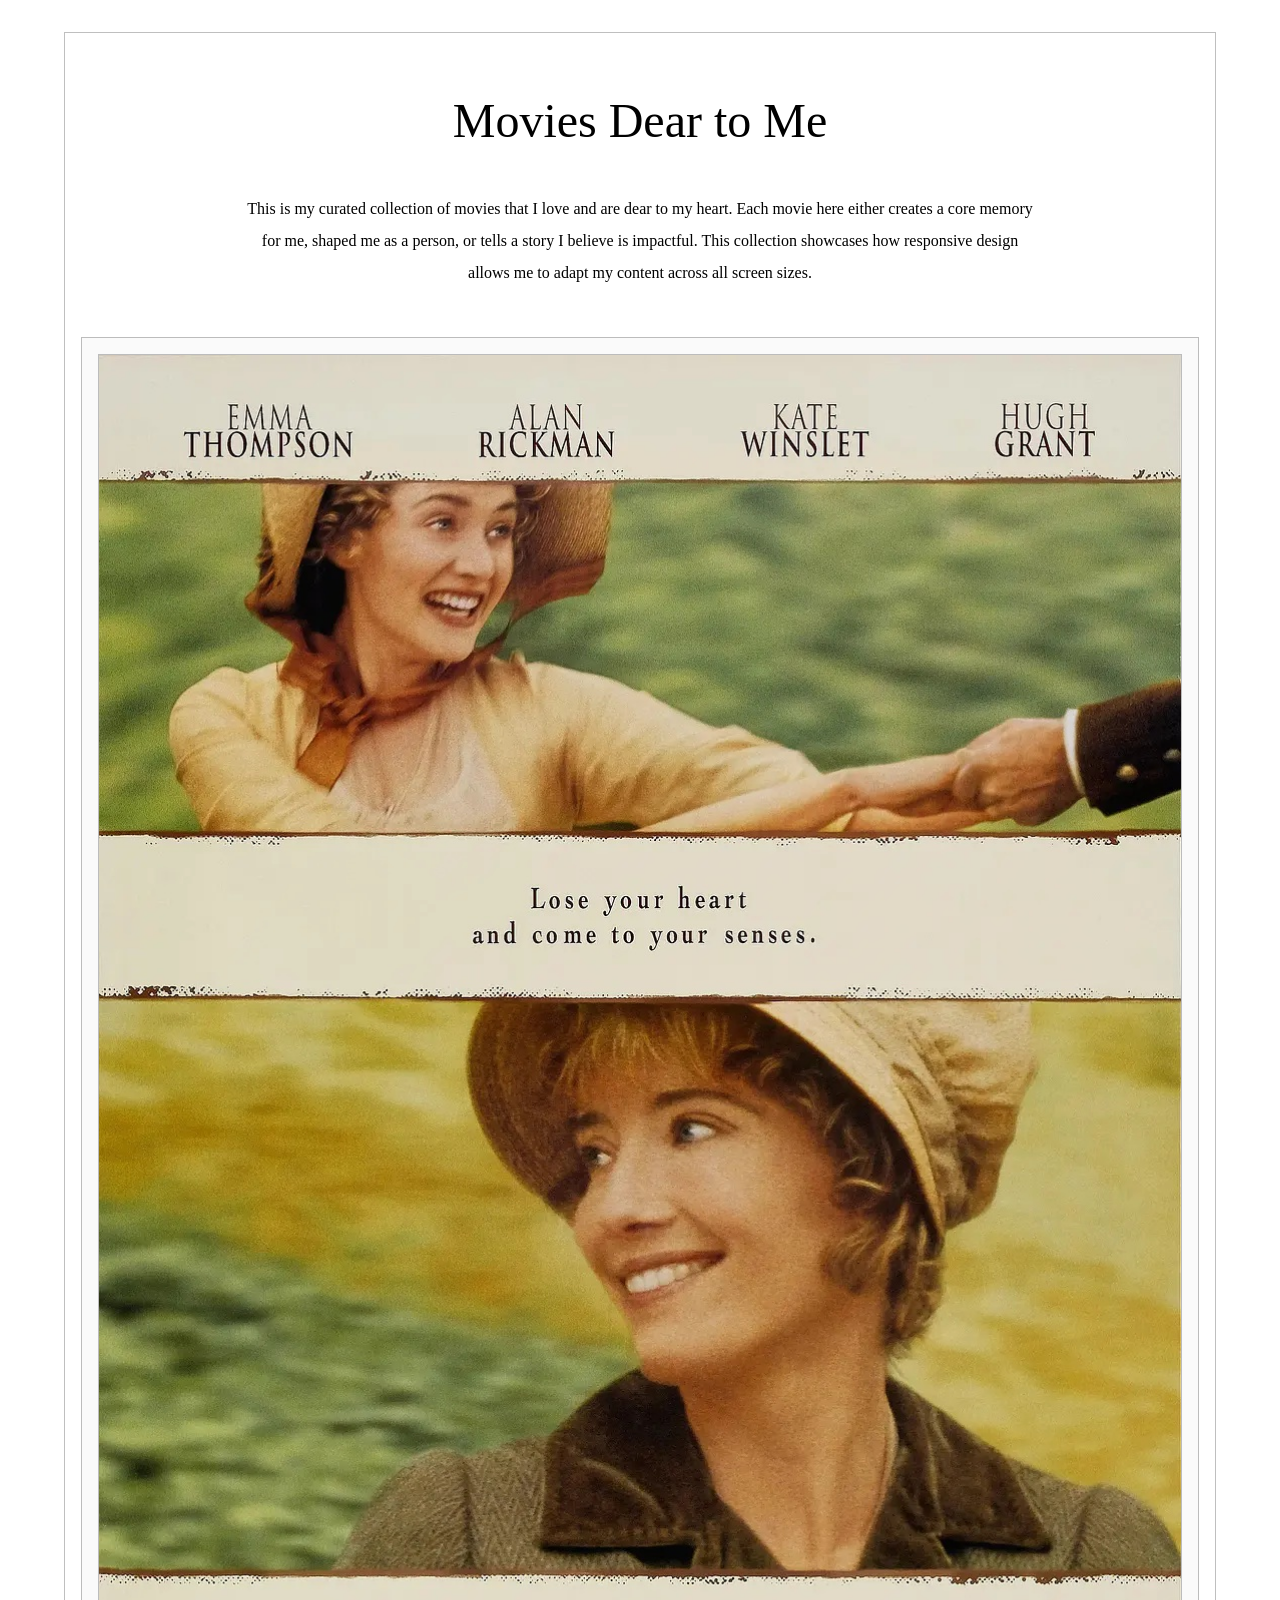
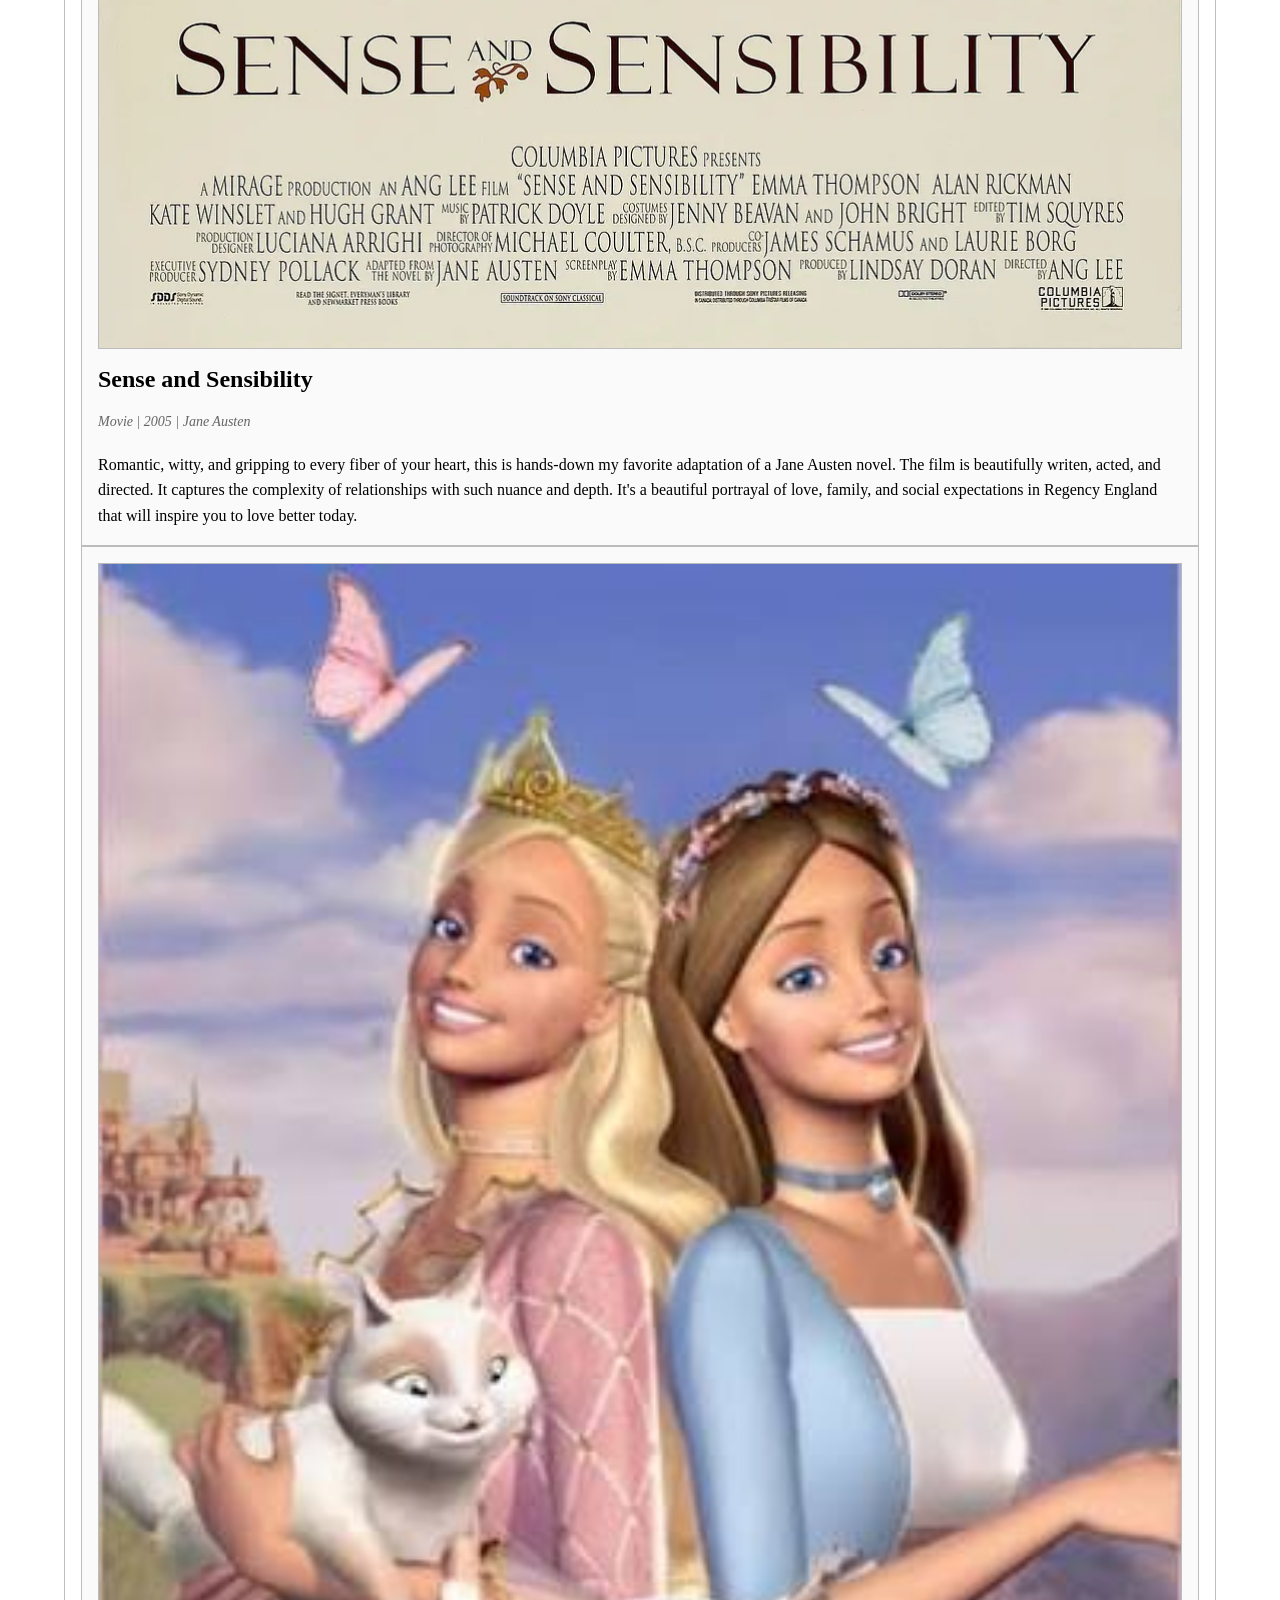
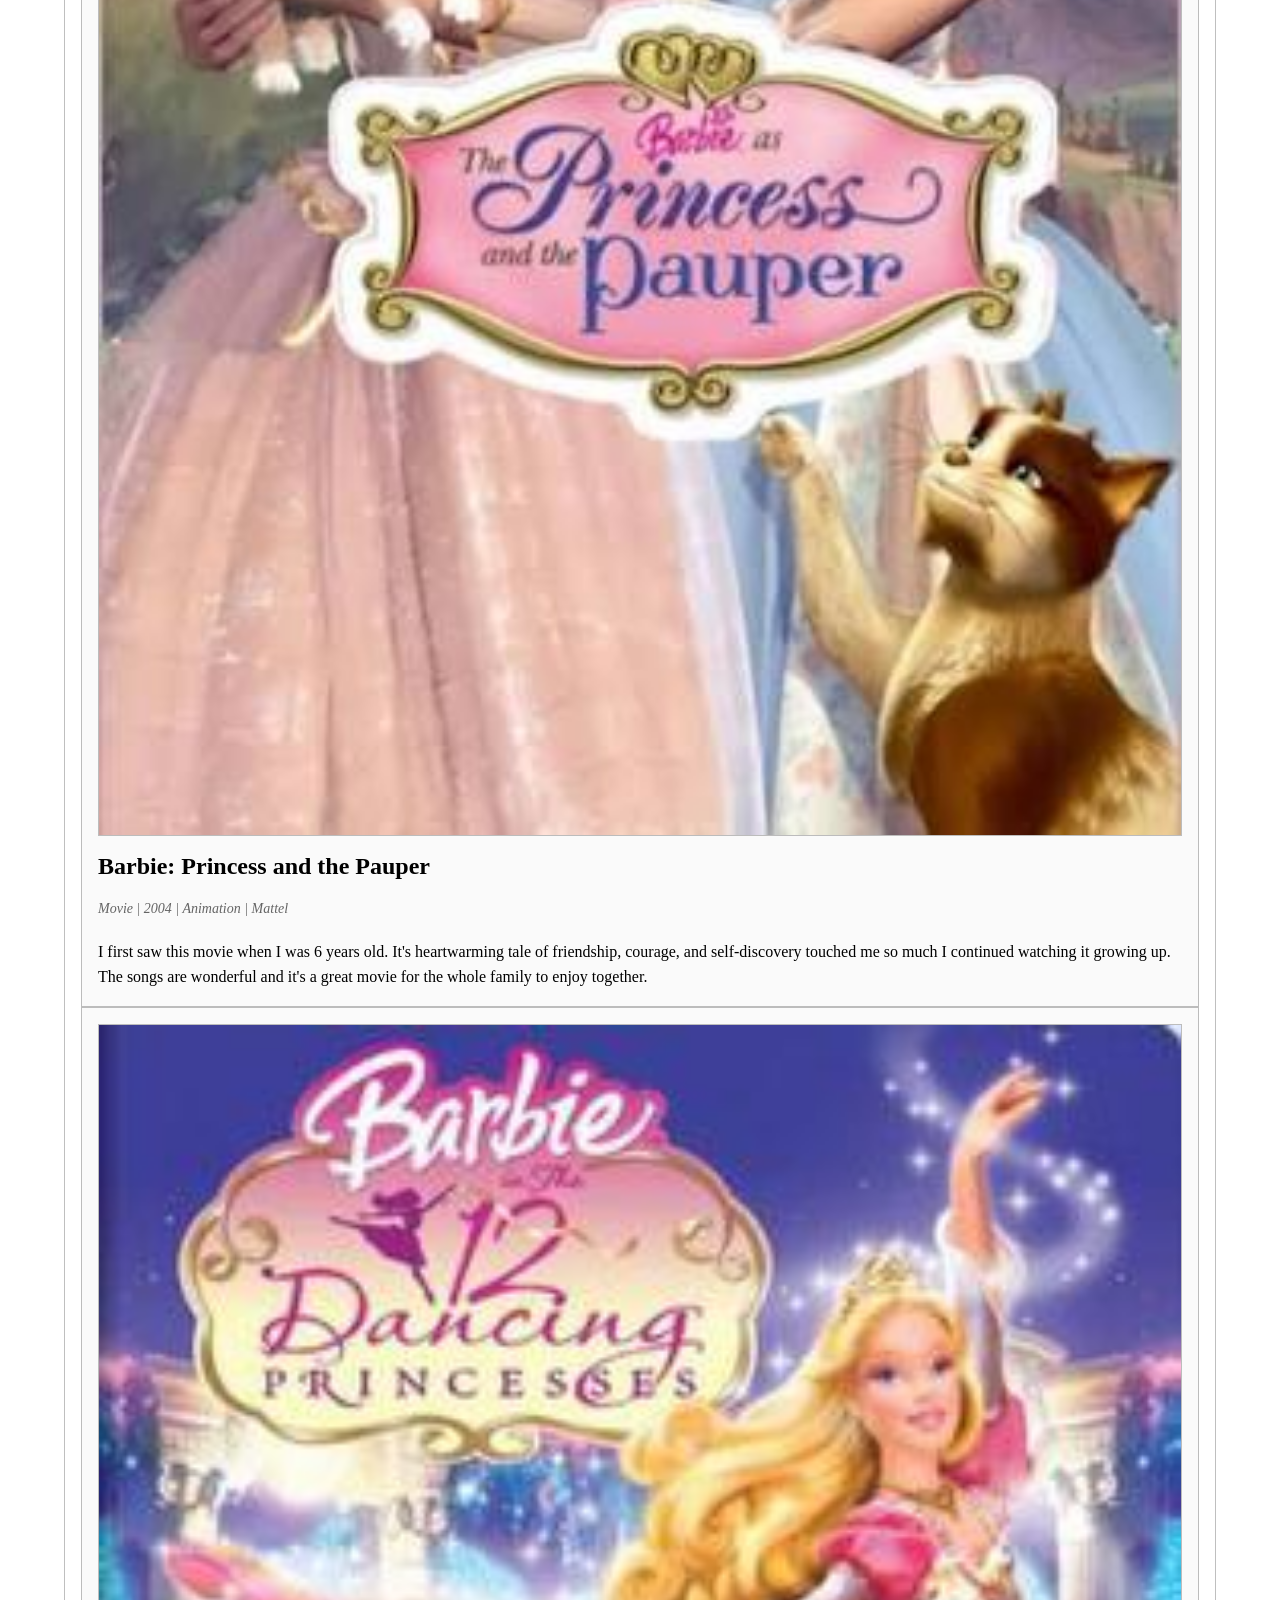
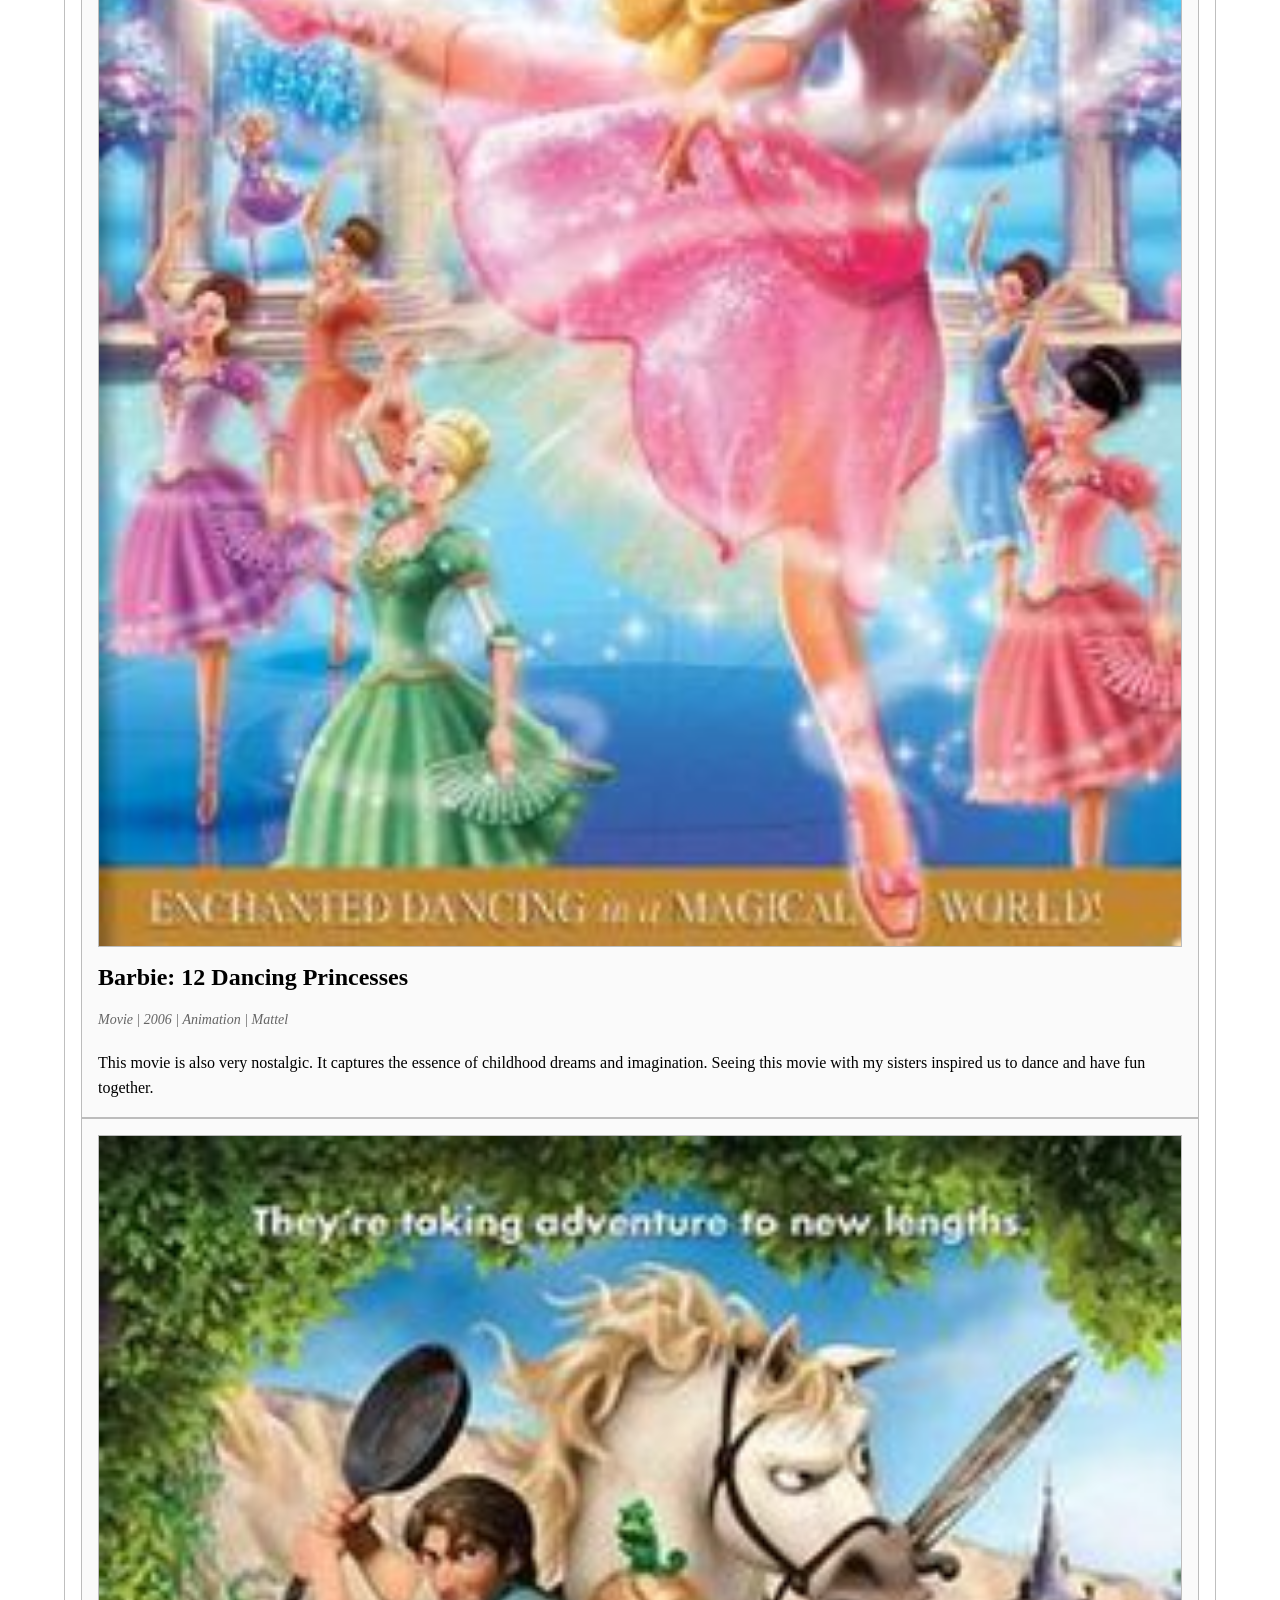
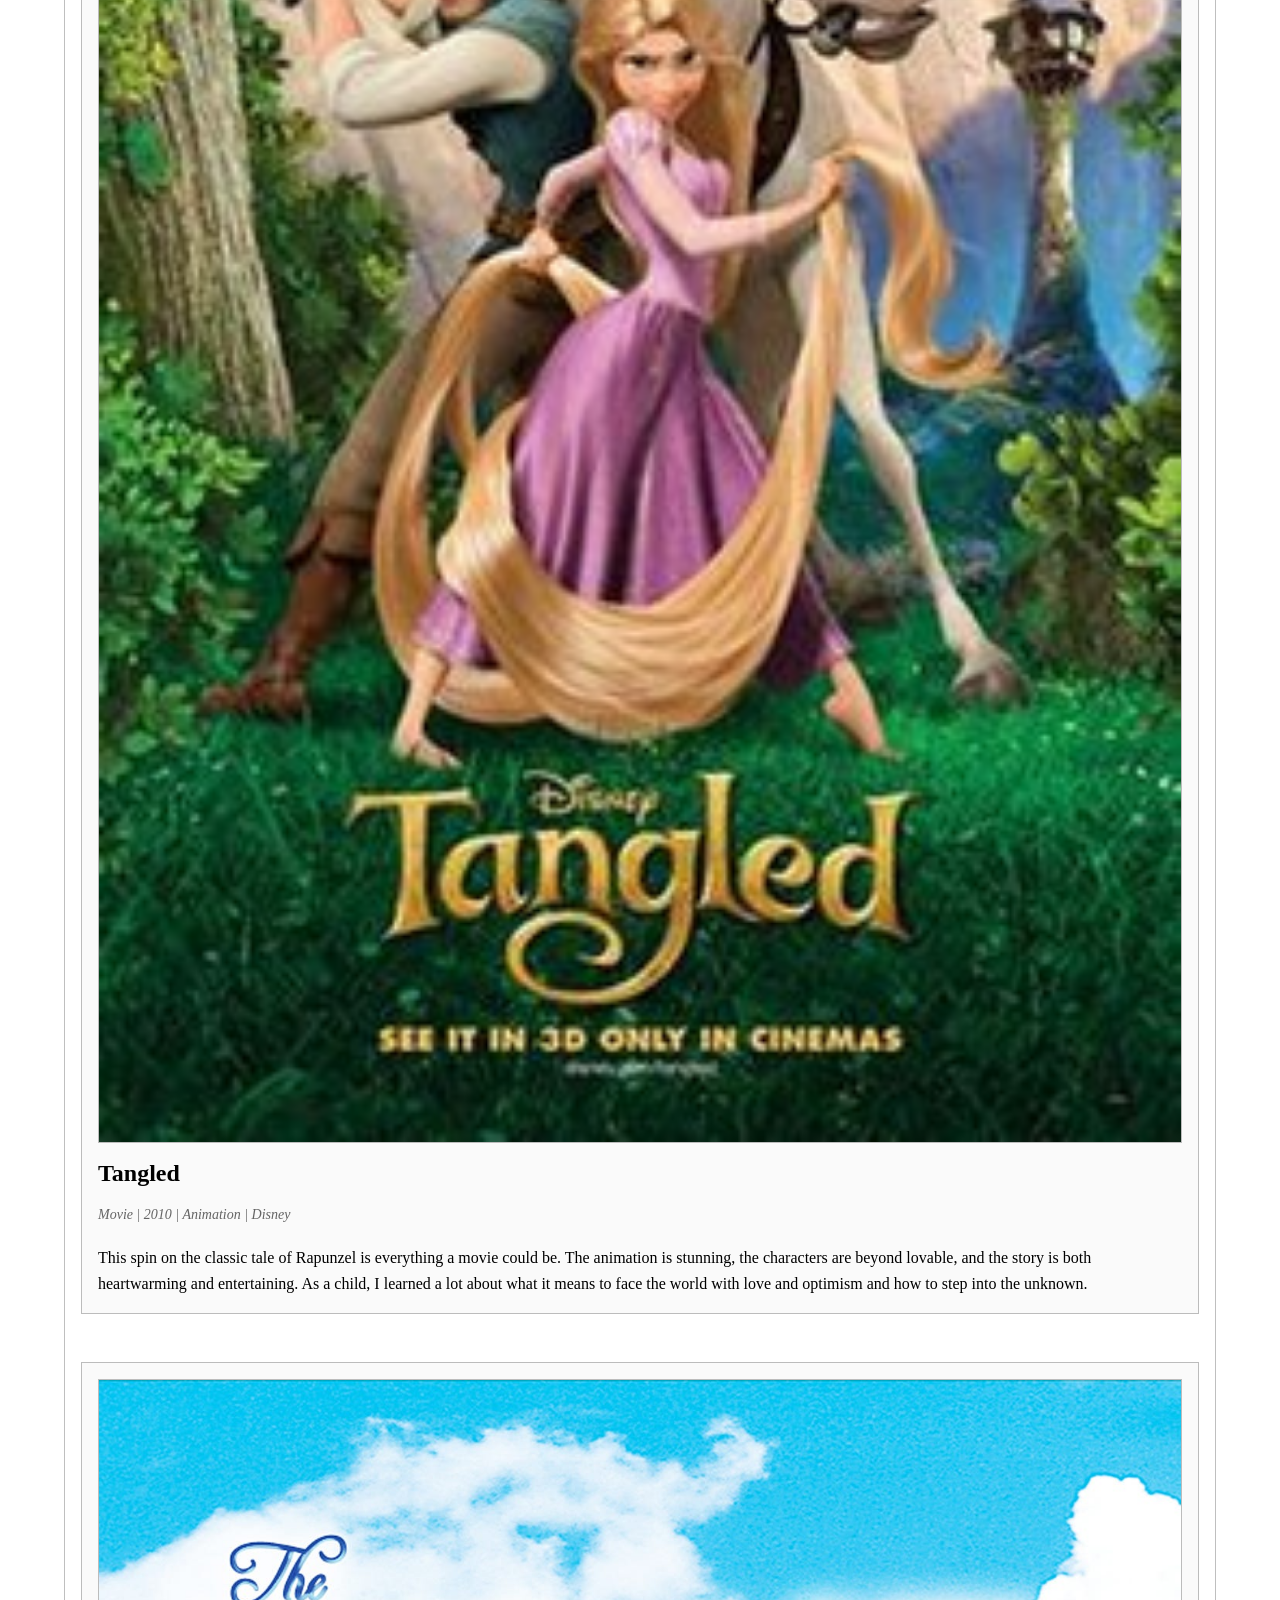
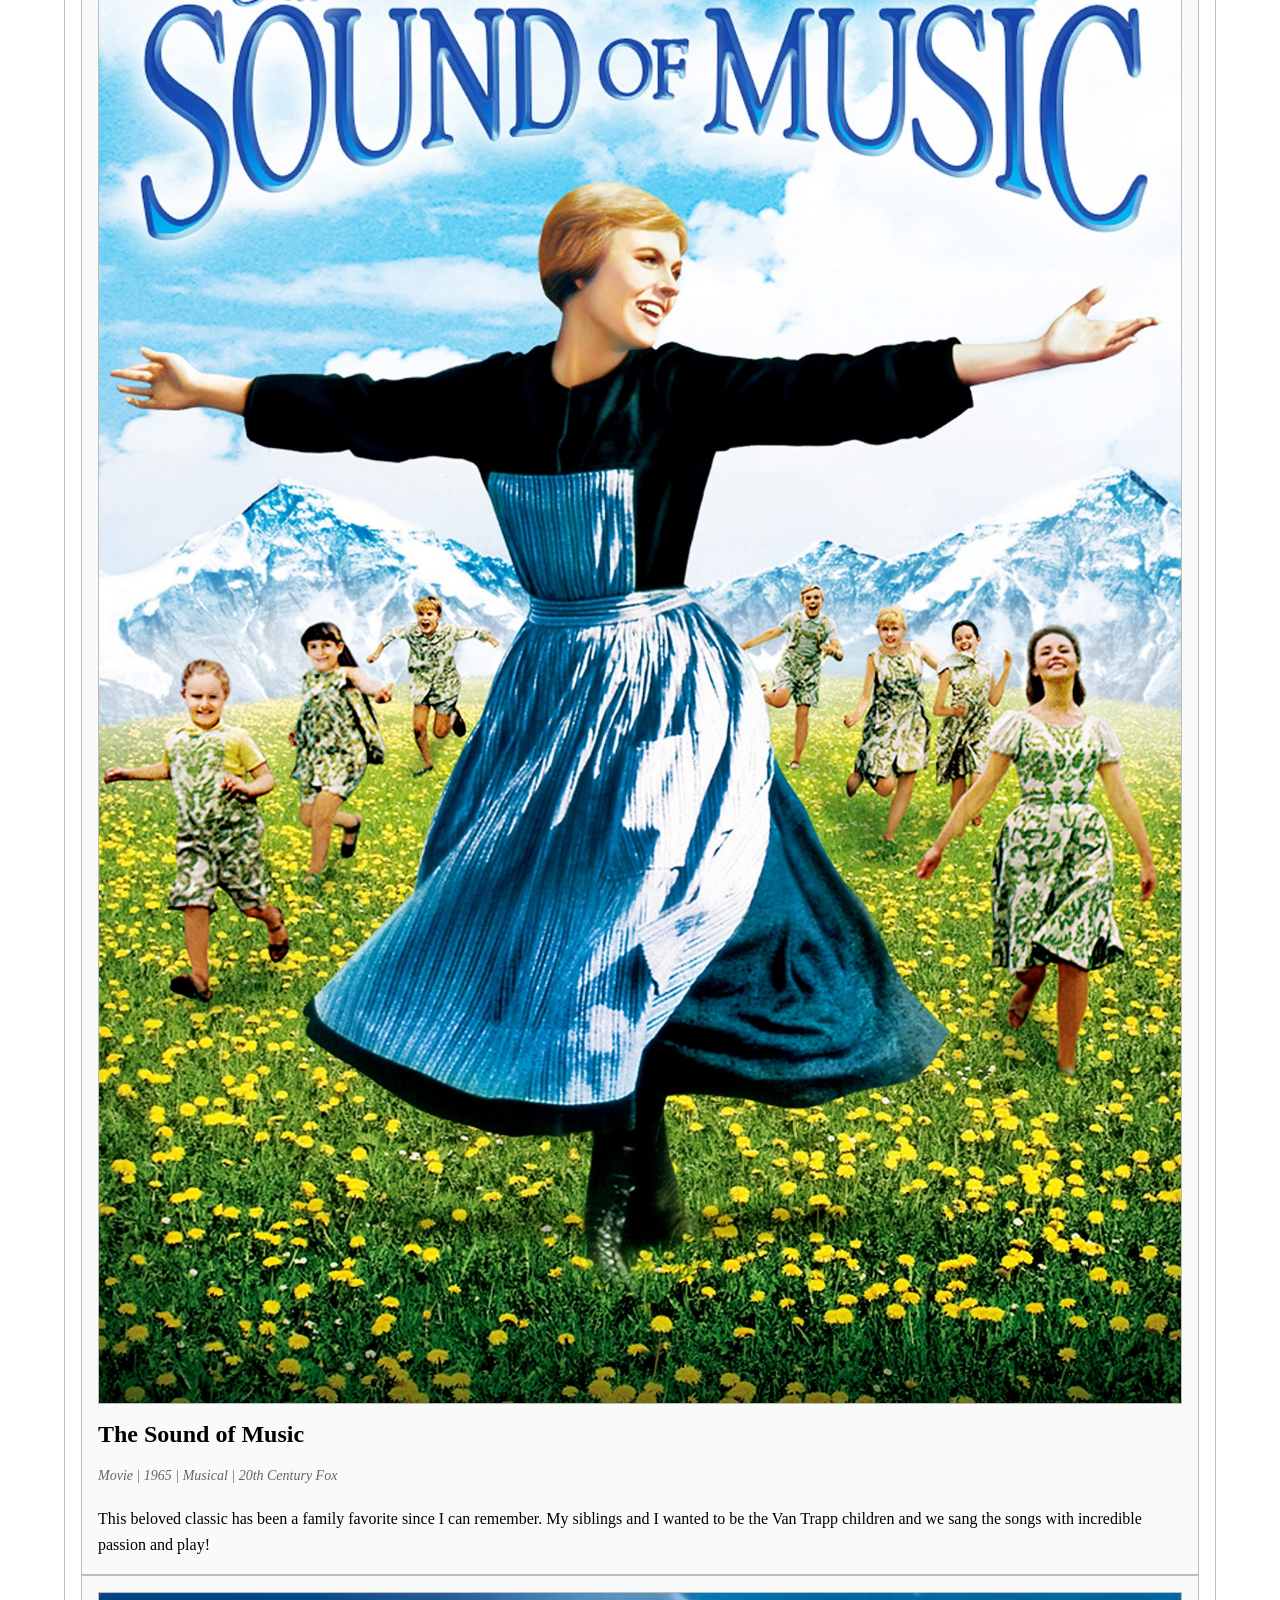
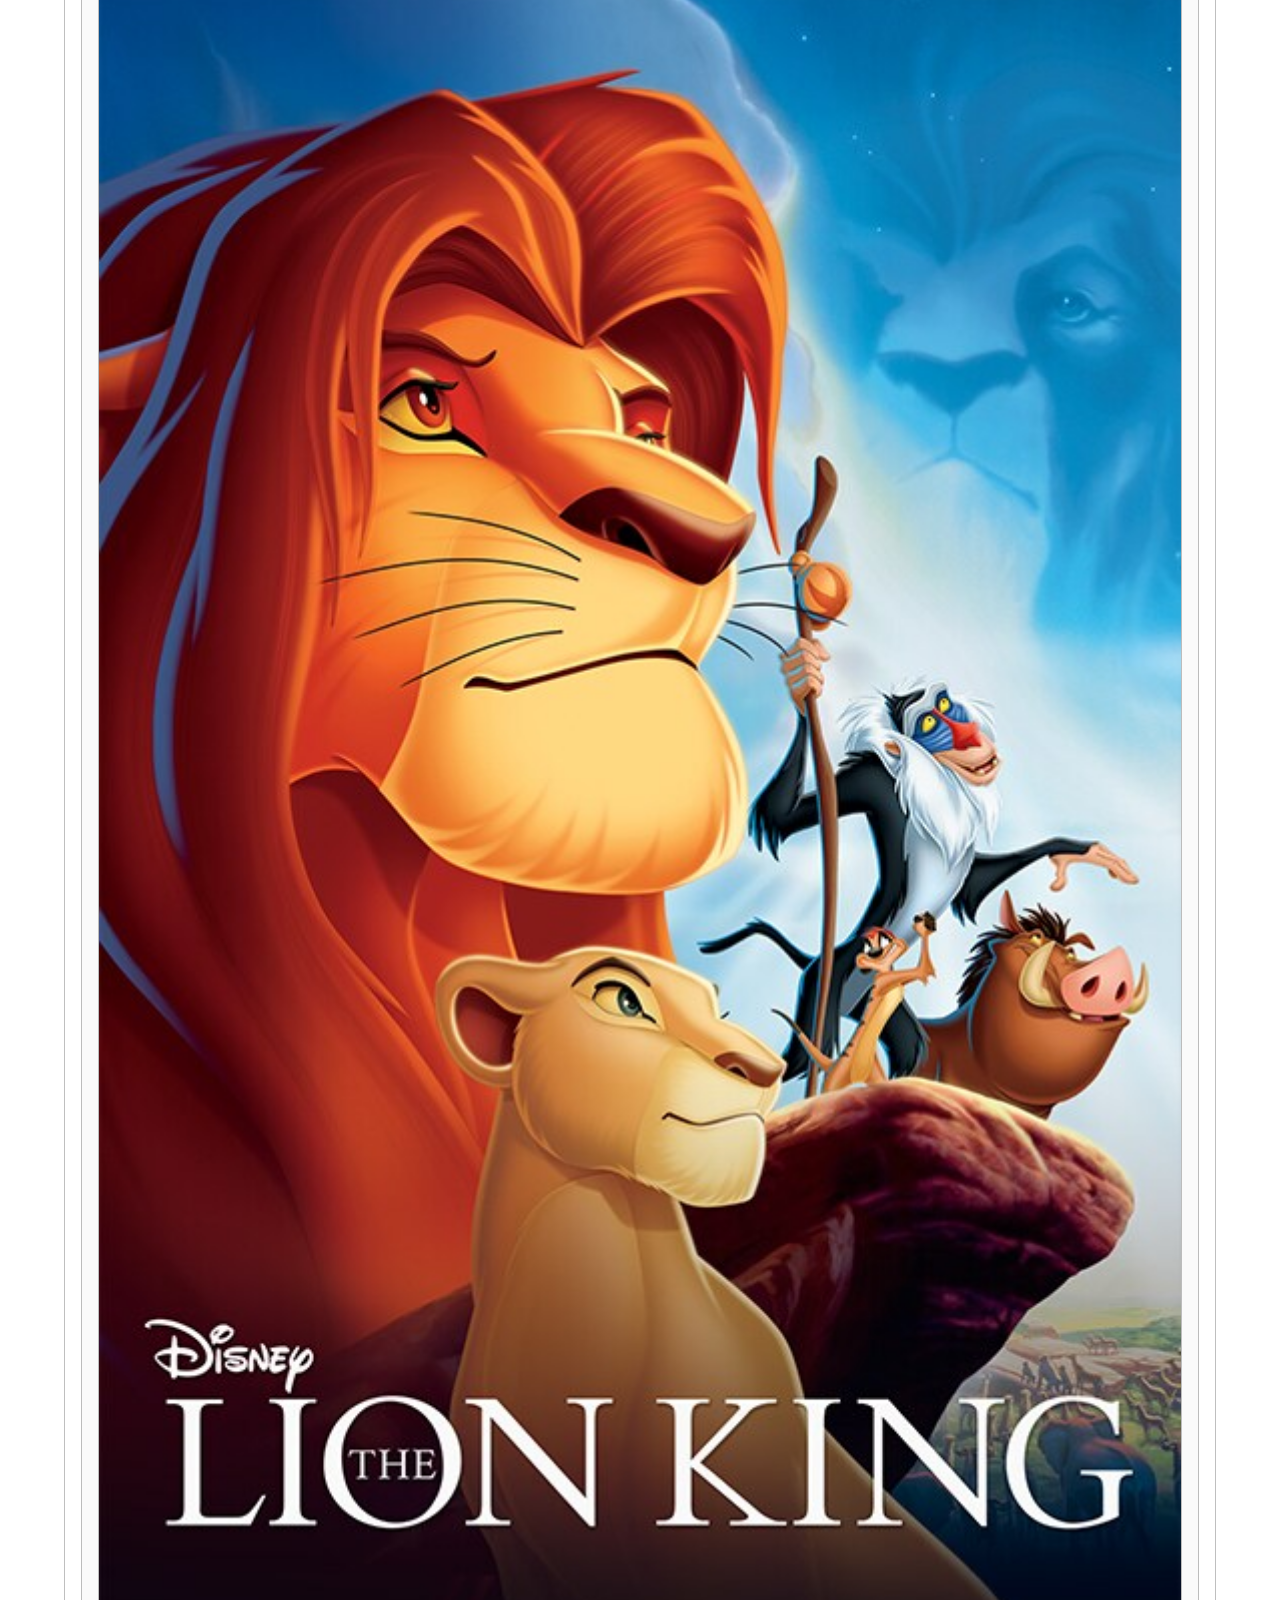
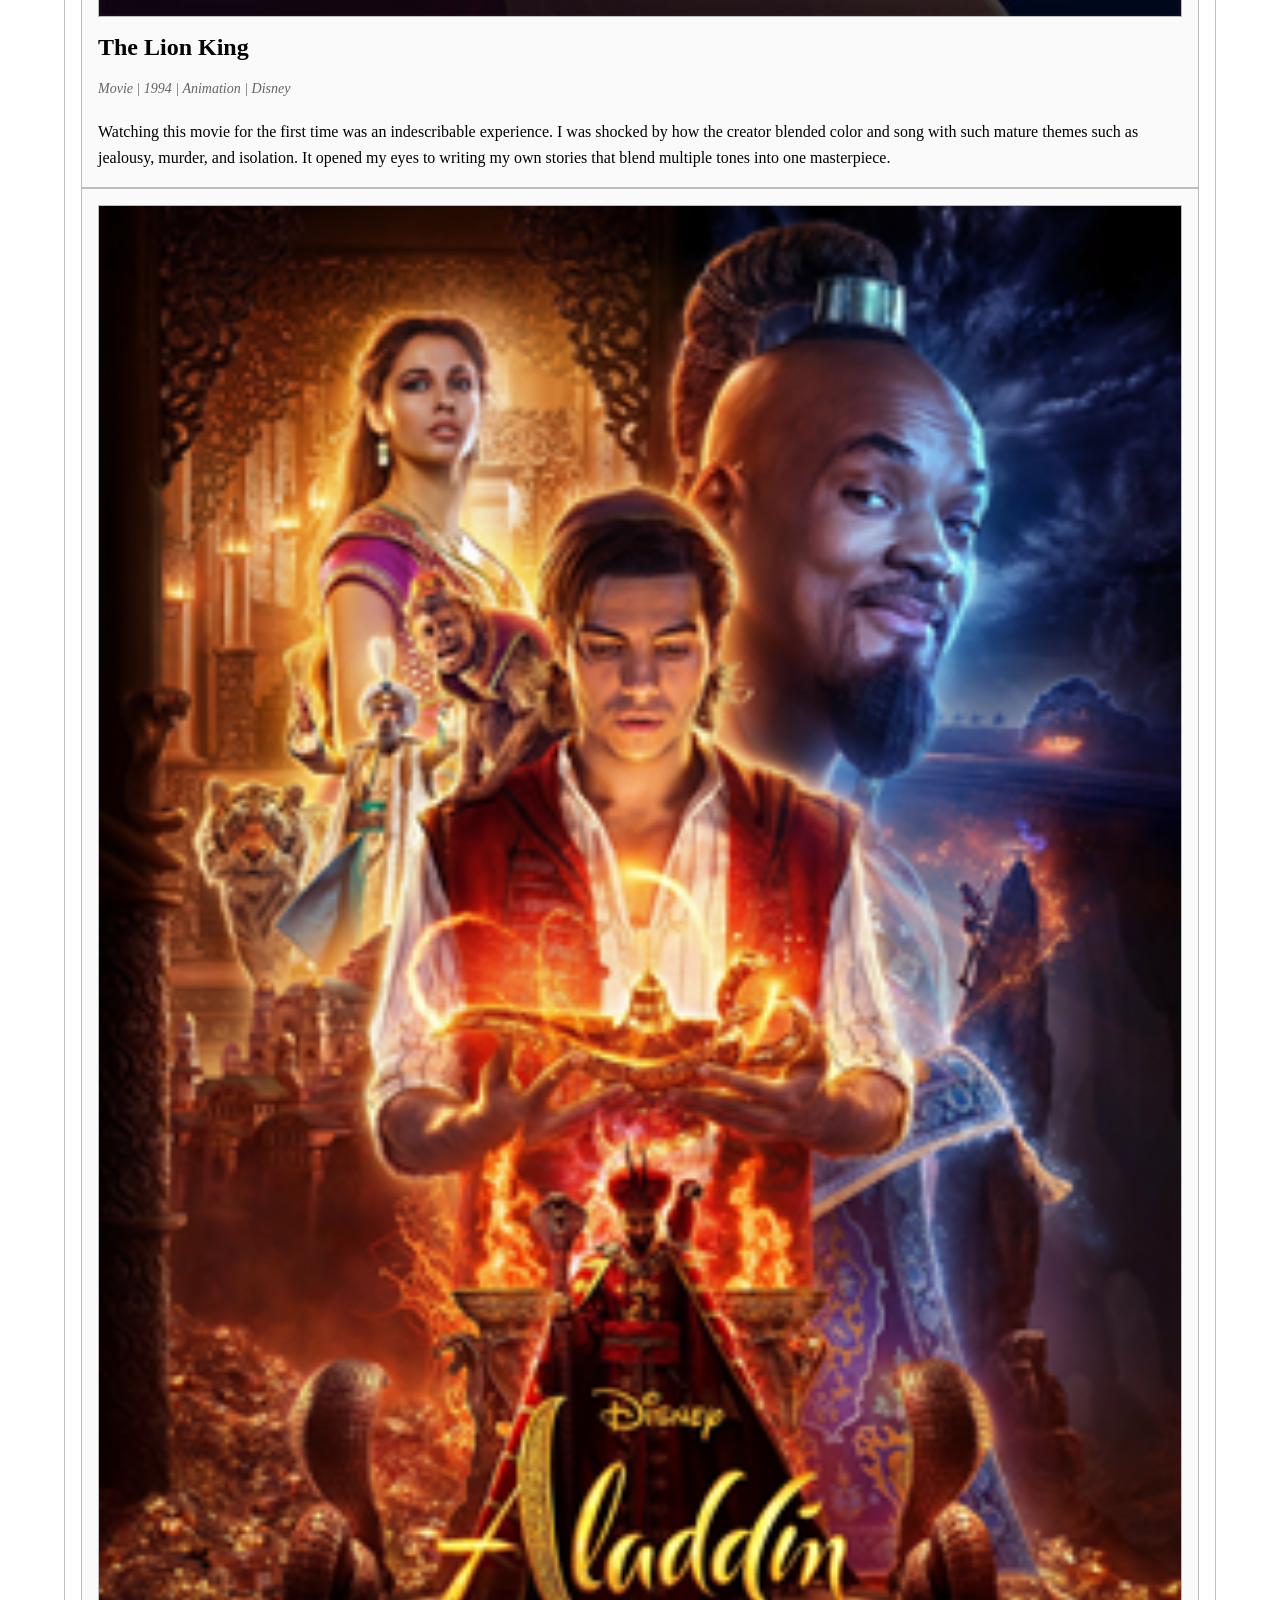
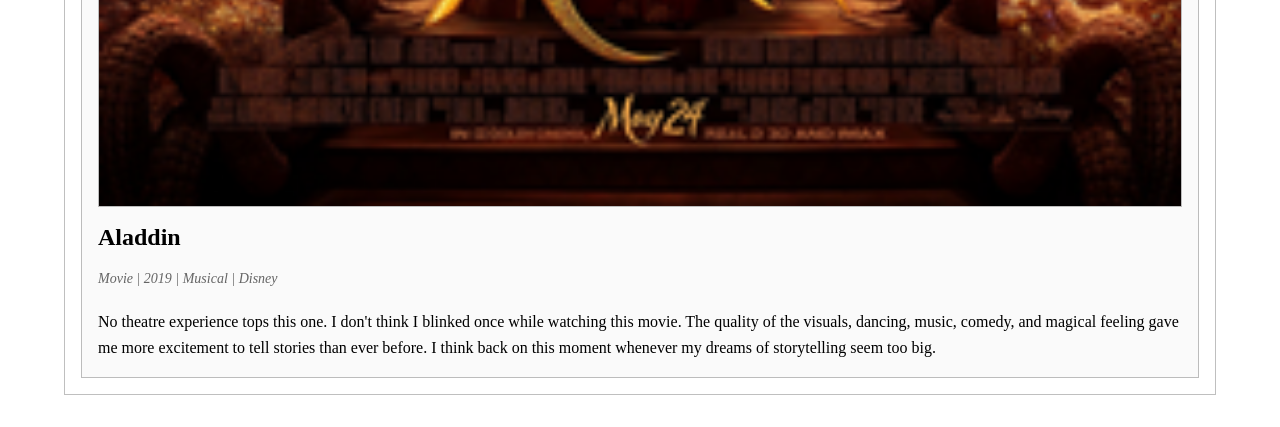
==== week-04-exercise-02/index.html @ dbb2c2ba "1st half of exercise 07" ====
<!DOCTYPE html>
<html lang="en">

<head>
    <meta charset="UTF-8" />
    <meta name="viewport" content="width=device-width, initial-scale=1.0" />
    <title>Exercise 07: My Collection</title>
    <link rel="stylesheet" href="./style.css" />
</head>

<body>
    <main>
        <h1>Movies Dear to Me</h1>
        <!-- 
            SAMPLE OVERVIEW TEXT
            Replace this entire paragraph with your own description.
            How do you think about your collection? Write that out here.
            P.S. Please use your own words. Be yourself.
        -->
        <p>
            This is my curated collection of movies that I love and are dear to my heart. Each movie here either creates a core memory for me, shaped me as a person, or tells a story I believe is impactful.
            This collection showcases
            how responsive design allows me to adapt my content across all screen sizes.
        </p>

        <div class="collection-grid">

            <!-- 
                SAMPLE CARD 1
                Replace this entire card with your own item.
                Keep the same structure: image, title, details, description.
            -->
            <div class="collection-card">
                <img src="./sense-and-sensibility-poster.jpg" alt="Sense and Sensibility" />
                <h2>Sense and Sensibility</h2>
                <p class="details">Movie | 2005 | Jane Austen</p>
                <p class="description">
                    Romantic, witty, and gripping to every fiber of your heart, this is hands-down my favorite adaptation of a Jane Austen novel. The film is beautifully writen, acted, and directed. It captures the complexity of relationships with such nuance and depth. It's a beautiful portrayal of love, family, and social expectations in Regency England that will inspire you to love better today.
                </p>
            </div>

            <!-- 
                SAMPLE CARD 2
                Replace this entire card with your own item.
                    Electro. The sequence from "Television Rules the Nation / Crescendolls" building into "Too Long /
                    Steam Machine" and then launching into "Around the World / Harder, Better, Faster, Stronger" is
                    absolute perfection. Listening to this album fills me with energy, optimism, and inspiration. All
                    neurons activated. Dance time is on. Please make music for us again, Robots!
                </p>
            </div>

            <!-- 
                SAMPLE CARD 2
                Replace this entire card with your own item.
                Notice the structure is identical to Sample Card 1.
            -->
            <div class="collection-card">
                <img src="./barbie-princess-and-the-pauper-poster.jpg" alt="Barbie: Princess and the Pauper" />
                <h2>Barbie: Princess and the Pauper</h2>
                <p class="details">Movie | 2004 | Animation | Mattel</p>
                <p class="description">
                    I first saw this movie when I was 6 years old. It's heartwarming tale of friendship, courage, and self-discovery touched me so much I continued watching it growing up. The songs are wonderful and it's a great movie for the whole family to enjoy together.
                </p>
            </div>

            <div class="collection-card">
                <img src="./barbie-12-dancing-princesses-poster.jpg" alt="Barbie: 12 Dancing Princesses" />
                <h2>Barbie: 12 Dancing Princesses</h2>
                <p class="details">Movie | 2006 | Animation | Mattel</p>
                <p class="description">
                    This movie is also very nostalgic. It captures the essence of childhood dreams and imagination. Seeing this movie with my sisters inspired us to dance and have fun together.
                </p>
            </div>

            <div class="collection-card">
                <img src="./Tangled-poster.jpg" alt="Tangled" />
                <h2>Tangled</h2>
                <p class="details">Movie | 2010 | Animation | Disney</p>
                <p class="description">
                    This spin on the classic tale of Rapunzel is everything a movie could be. The animation is stunning, the characters are beyond lovable, and the story is both heartwarming and entertaining. As a child, I learned a lot about what it means to face the world with love and optimism and how to step into the unknown.
                </p>
            </div>

           
                </p>
            </div>

            <div class="collection-card">
                <img src="./the-sound-of-music-poster.jpg" alt="The Sound of Music" />
                <h2>The Sound of Music</h2>
                <p class="details">Movie | 1965 | Musical | 20th Century Fox</p>
                <p class="description">
                    This beloved classic has been a family favorite since I can remember. My siblings and I wanted to be the Van Trapp children and we sang the songs with incredible passion and play!
                </p>
            </div>

            
            <div class="collection-card">
                <img src="./the-lion-king-poster.jpeg" alt="The Lion King" />
                <h2>The Lion King</h2>
                <p class="details">Movie | 1994 | Animation | Disney</p>
                <p class="description">
                    Watching this movie for the first time was an indescribable experience. I was shocked by how the creator blended color and song with such mature themes such as jealousy, murder, and isolation. It opened my eyes to writing my own stories that blend multiple tones into one masterpiece. 
                </p>
            </div>

            <div class="collection-card">
                <img src="./aladdin-poster.png" alt="Aladdin" />
                <h2>Aladdin</h2>
                <p class="details">Movie | 2019 | Musical | Disney</p>
                <p class="description">
                    No theatre experience tops this one. I don't think I blinked once while watching this movie. The quality of the visuals, dancing, music, comedy, and magical feeling gave me more excitement to tell stories than ever before. I think back on this moment whenever my dreams of storytelling seem too big.  
                </p>
            </div>

    
    </main>
</body>

</html>
---- week-04-exercise-02/style.css ----
* {
    box-sizing: border-box;
}

html,
body {
    min-height: 100vh;
    margin: 0;
}

body {
    font-family: "Times New Roman", serif;
    line-height: 2;
    display: flex;
    justify-content: center;
    align-items: flex-start;
    padding: 32px 0;
}

main {
    max-width: 1200px;
    width: 90%;
    padding: 16px;
    border: 1px solid rgba(0, 0, 0, 0.25);
}

h1 {
    font-weight: normal;
    font-size: 48px;
    line-height: 1em;
    margin-top: 48px;
    margin-bottom: 48px;
    text-align: center;
}

main>p {
    margin-bottom: 32px;
    text-align: center;
    max-width: 800px;
    margin-left: auto;
    margin-right: auto;
}

.collection-grid {
    margin: 48px 0;
}

.collection-card {
    border: 1px solid rgba(0, 0, 0, 0.25);
    background-color: #fafafa;
    padding: 16px;
}

.collection-card img {
    width: 100%;
    height: auto;
    display: block;
    border: 1px solid rgba(0, 0, 0, 0.25);
    margin-bottom: 16px;
}

.collection-card h2 {
    font-size: 24px;
    font-weight: bold;
    margin-top: 0;
    margin-bottom: 8px;
    line-height: 1.2;
}

.collection-card .details {
    font-size: 14px;
    color: rgba(0, 0, 0, 0.6);
    margin-bottom: 16px;
    font-style: italic;
}

.collection-card .description {
    font-size: 16px;
    margin-bottom: 0;
    line-height: 1.6;
}
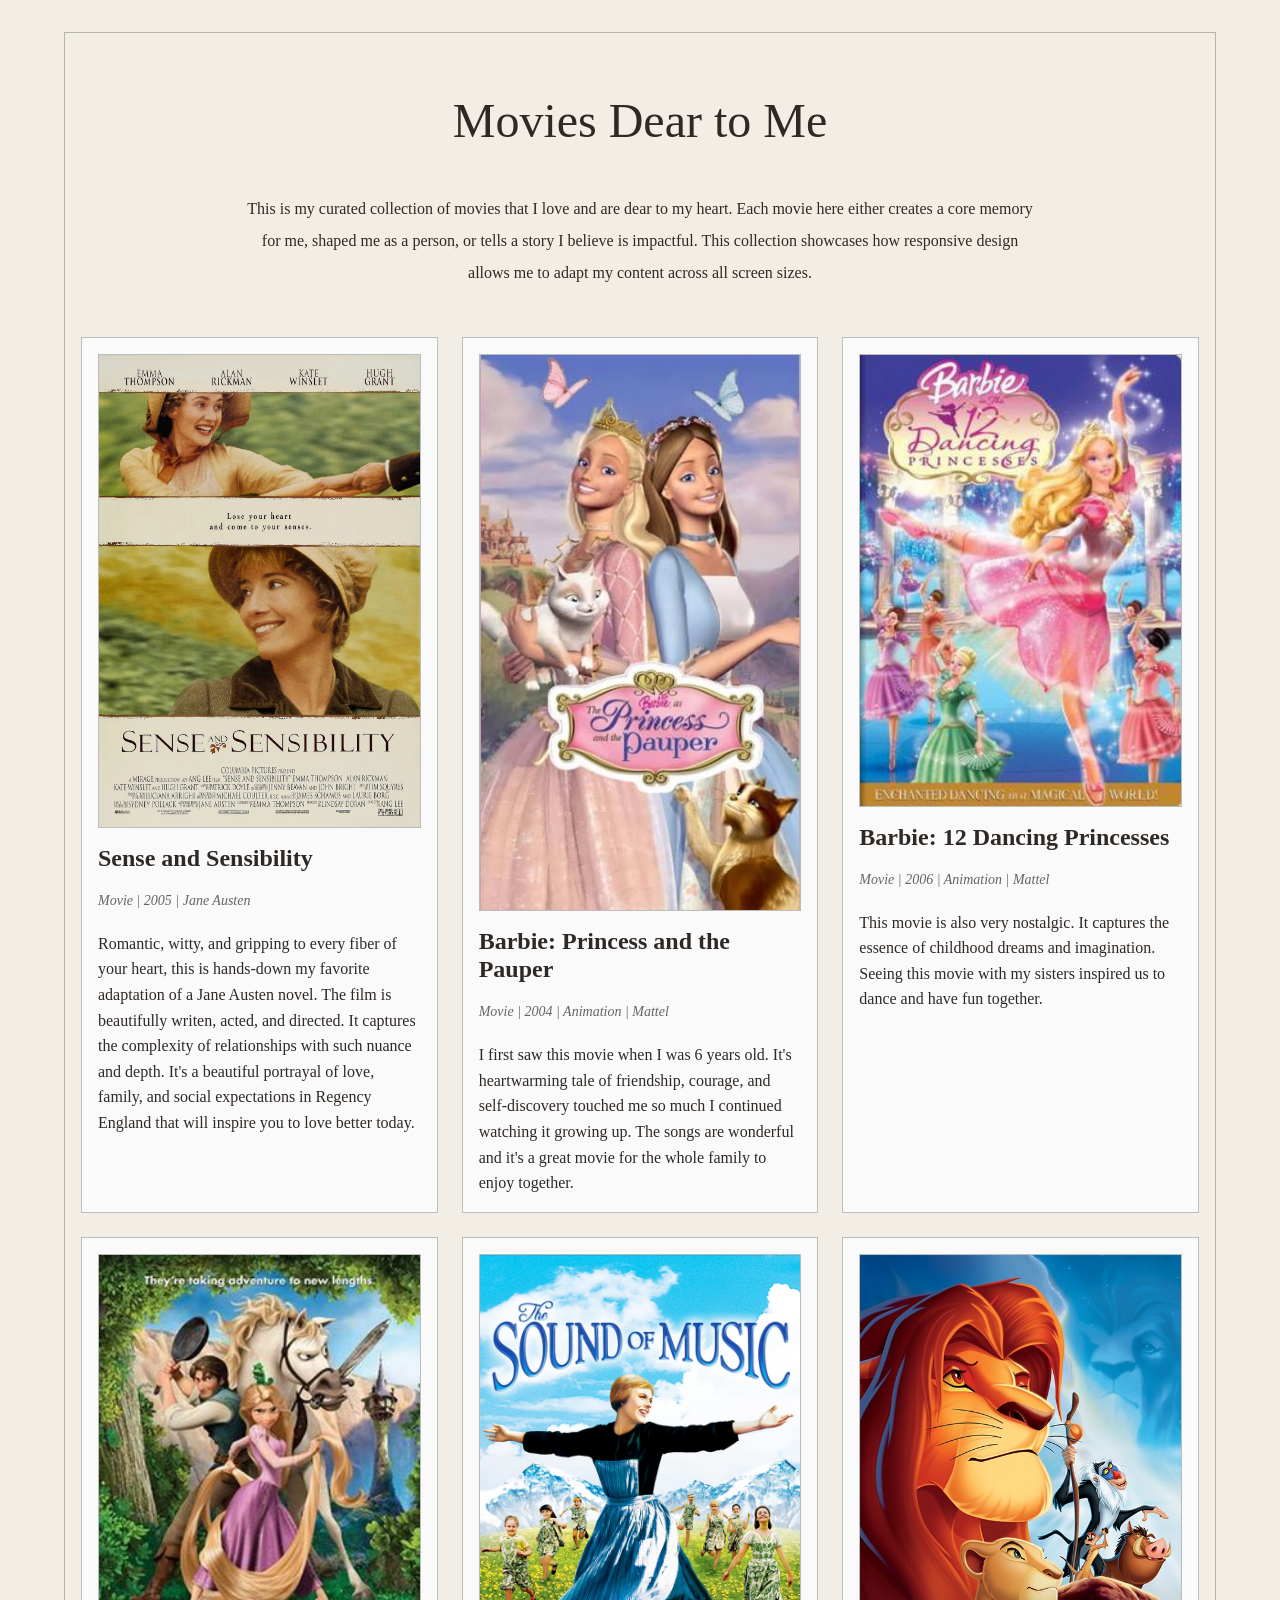
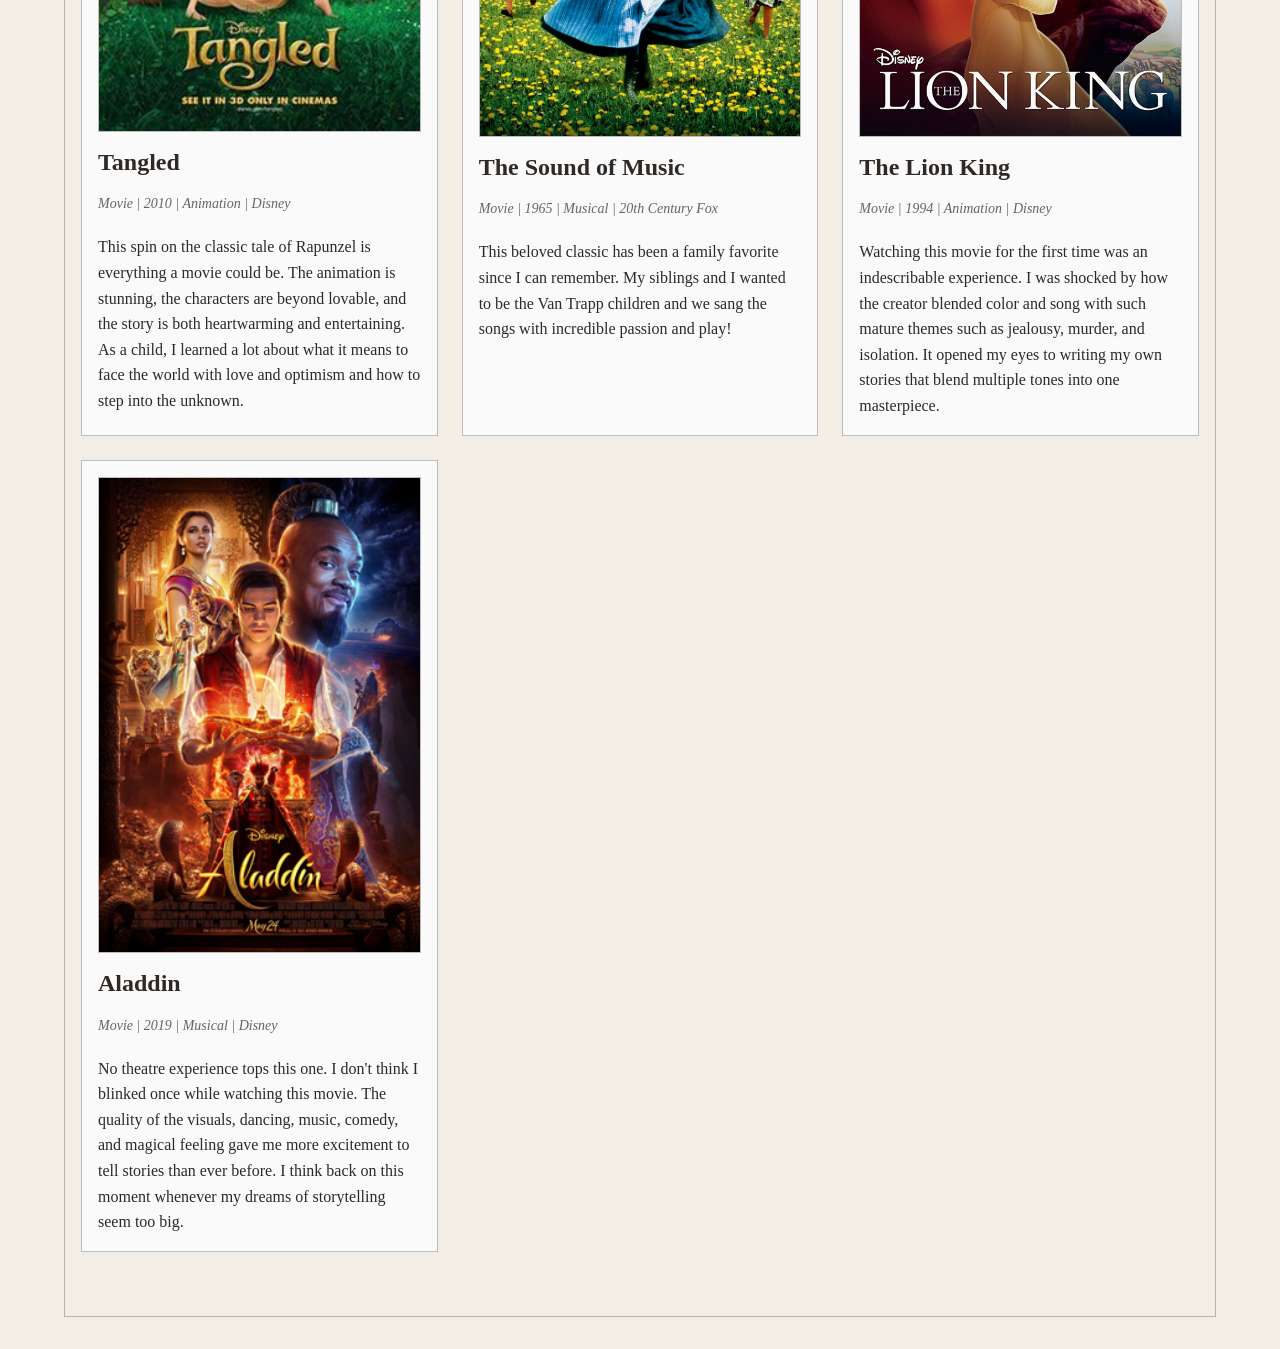
==== commit 7591c9fe: "Assignment 07 part 2" ====
--- a/week-04-exercise-02/index.html
+++ b/week-04-exercise-02/index.html
@@ -11,12 +11,6 @@
 <body>
     <main>
         <h1>Movies Dear to Me</h1>
-        <!-- 
-            SAMPLE OVERVIEW TEXT
-            Replace this entire paragraph with your own description.
-            How do you think about your collection? Write that out here.
-            P.S. Please use your own words. Be yourself.
-        -->
         <p>
             This is my curated collection of movies that I love and are dear to my heart. Each movie here either creates a core memory for me, shaped me as a person, or tells a story I believe is impactful.
             This collection showcases
@@ -24,12 +18,6 @@
         </p>
 
         <div class="collection-grid">
-
-            <!-- 
-                SAMPLE CARD 1
-                Replace this entire card with your own item.
-                Keep the same structure: image, title, details, description.
-            -->
             <div class="collection-card">
                 <img src="./sense-and-sensibility-poster.jpg" alt="Sense and Sensibility" />
                 <h2>Sense and Sensibility</h2>
@@ -39,21 +27,6 @@
                 </p>
             </div>
 
-            <!-- 
-                SAMPLE CARD 2
-                Replace this entire card with your own item.
-                    Electro. The sequence from "Television Rules the Nation / Crescendolls" building into "Too Long /
-                    Steam Machine" and then launching into "Around the World / Harder, Better, Faster, Stronger" is
-                    absolute perfection. Listening to this album fills me with energy, optimism, and inspiration. All
-                    neurons activated. Dance time is on. Please make music for us again, Robots!
-                </p>
-            </div>
-
-            <!-- 
-                SAMPLE CARD 2
-                Replace this entire card with your own item.
-                Notice the structure is identical to Sample Card 1.
-            -->
             <div class="collection-card">
                 <img src="./barbie-princess-and-the-pauper-poster.jpg" alt="Barbie: Princess and the Pauper" />
                 <h2>Barbie: Princess and the Pauper</h2>
@@ -78,10 +51,6 @@
                 <p class="details">Movie | 2010 | Animation | Disney</p>
                 <p class="description">
                     This spin on the classic tale of Rapunzel is everything a movie could be. The animation is stunning, the characters are beyond lovable, and the story is both heartwarming and entertaining. As a child, I learned a lot about what it means to face the world with love and optimism and how to step into the unknown.
-                </p>
-            </div>
-
-           
                 </p>
             </div>
 
@@ -113,7 +82,7 @@
                 </p>
             </div>
 
-    
+        </div>
     </main>
 </body>
 
--- a/week-04-exercise-02/style.css
+++ b/week-04-exercise-02/style.css
@@ -9,12 +9,14 @@
 }
 
 body {
-    font-family: "Times New Roman", serif;
+    font-family: Georgia, serif;
     line-height: 2;
     display: flex;
     justify-content: center;
     align-items: flex-start;
     padding: 32px 0;
+    background-color: #f3eee5;
+    color: #2f2925;
 }
 
 main {
@@ -43,12 +45,16 @@
 
 .collection-grid {
     margin: 48px 0;
+    display: flex;
+    flex-wrap: wrap;
+    gap: 24px;
 }
 
 .collection-card {
     border: 1px solid rgba(0, 0, 0, 0.25);
     background-color: #fafafa;
     padding: 16px;
+    flex: 1 1 300px;
 }
 
 .collection-card img {
@@ -57,6 +63,7 @@
     display: block;
     border: 1px solid rgba(0, 0, 0, 0.25);
     margin-bottom: 16px;
+
 }
 
 .collection-card h2 {
@@ -65,6 +72,7 @@
     margin-top: 0;
     margin-bottom: 8px;
     line-height: 1.2;
+  
 }
 
 .collection-card .details {
@@ -78,4 +86,16 @@
     font-size: 16px;
     margin-bottom: 0;
     line-height: 1.6;
+}
+
+@media (width >= 480px) {
+    .collection-card {
+        flex: 0 1 calc(50% - 12px);
+    }
+}
+
+@media (width >= 1024px) {
+    .collection-card {
+        flex: 0 1 calc(33.333% - 16px);
+    }
 }
